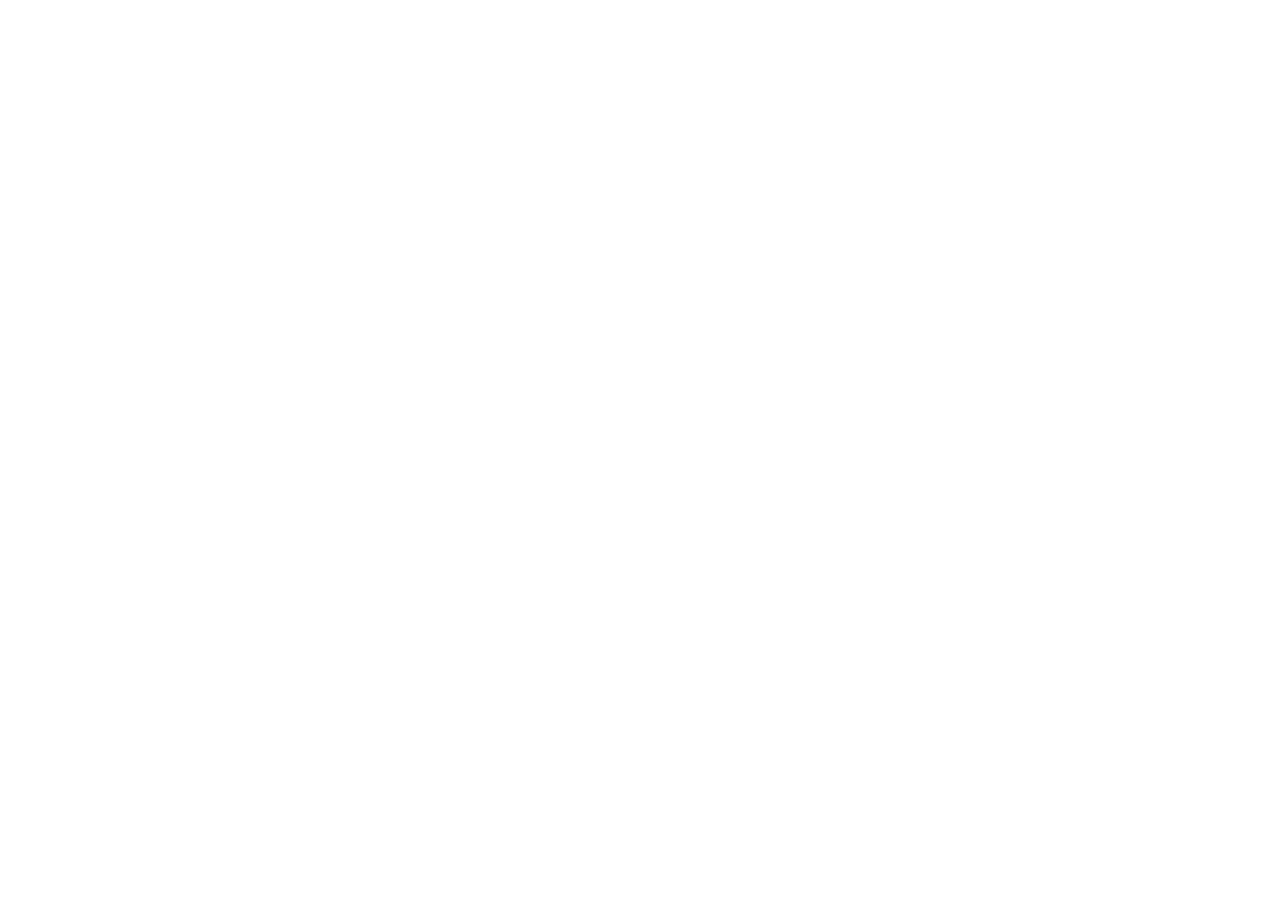
==== index.html @ 38caeb2e "layout" ====
<!DOCTYPE html>
<html lang="en">

<head>
    <meta charset="UTF-8">
    <meta http-equiv="X-UA-Compatible" content="IE=edge">
    <meta name="viewport" content="width=device-width, initial-scale=1.0">
    <title>Violeta Pugliese</title>
    <!-- Fonts -->
    <link rel="preconnect" href="https://fonts.googleapis.com">
    <link rel="preconnect" href="https://fonts.gstatic.com" crossorigin>
    <link href="https://fonts.googleapis.com/css2?family=Quicksand:wght@400;700&display=swap" rel="stylesheet">
</head>
<body id="bodyPage" class="body-page dark-mode">
    <div class="page-big-container">
        <header class="header">
            <div class="header__dark-mode"></div>
            <div class="header__arrow"></div>
        </header>
        <div class="intro"></div>
        <main class="main">
            <div class="main__menu"></div>
            <div class="main__profile"></div>
            <div class="main__dev"></div>
            <div class="main__art"></div>
        </main>
        <div class="contact"></div>
        <footer class="footer"></footer>
    </div>
</body>
</html>
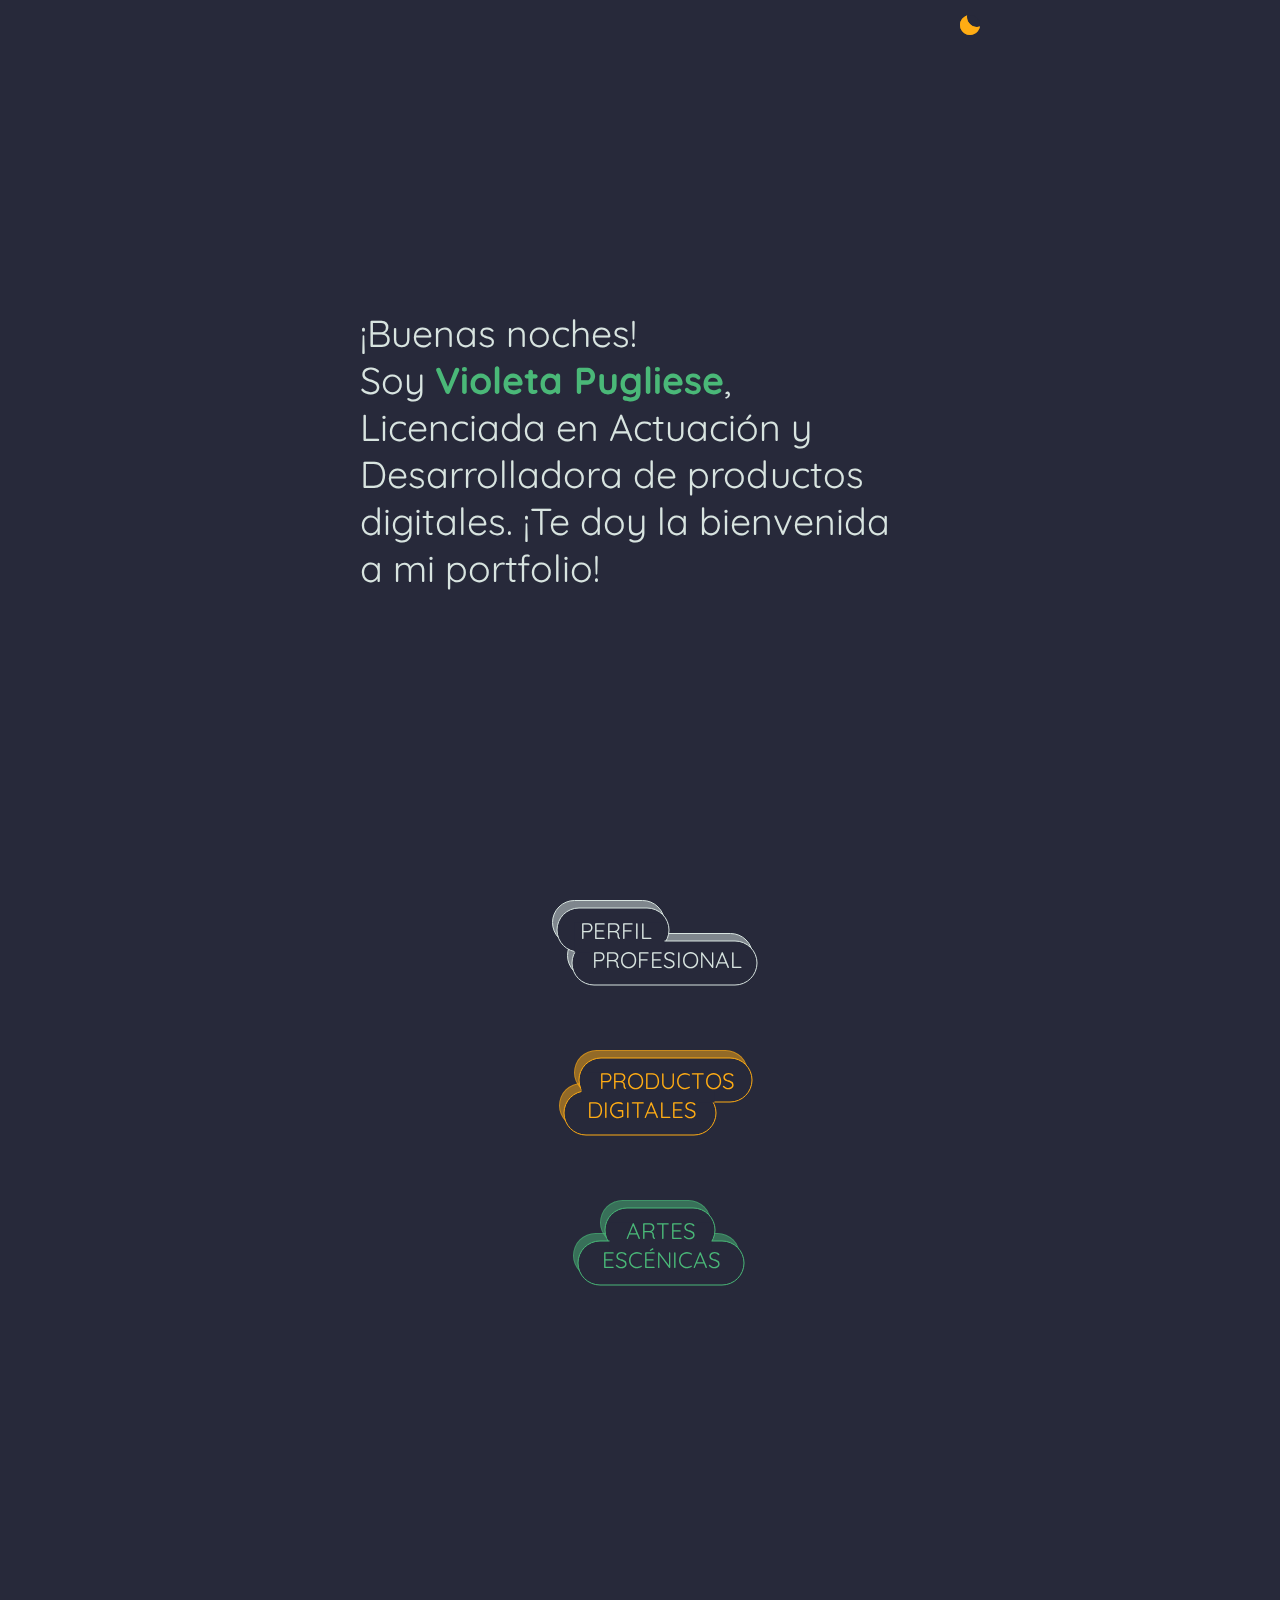
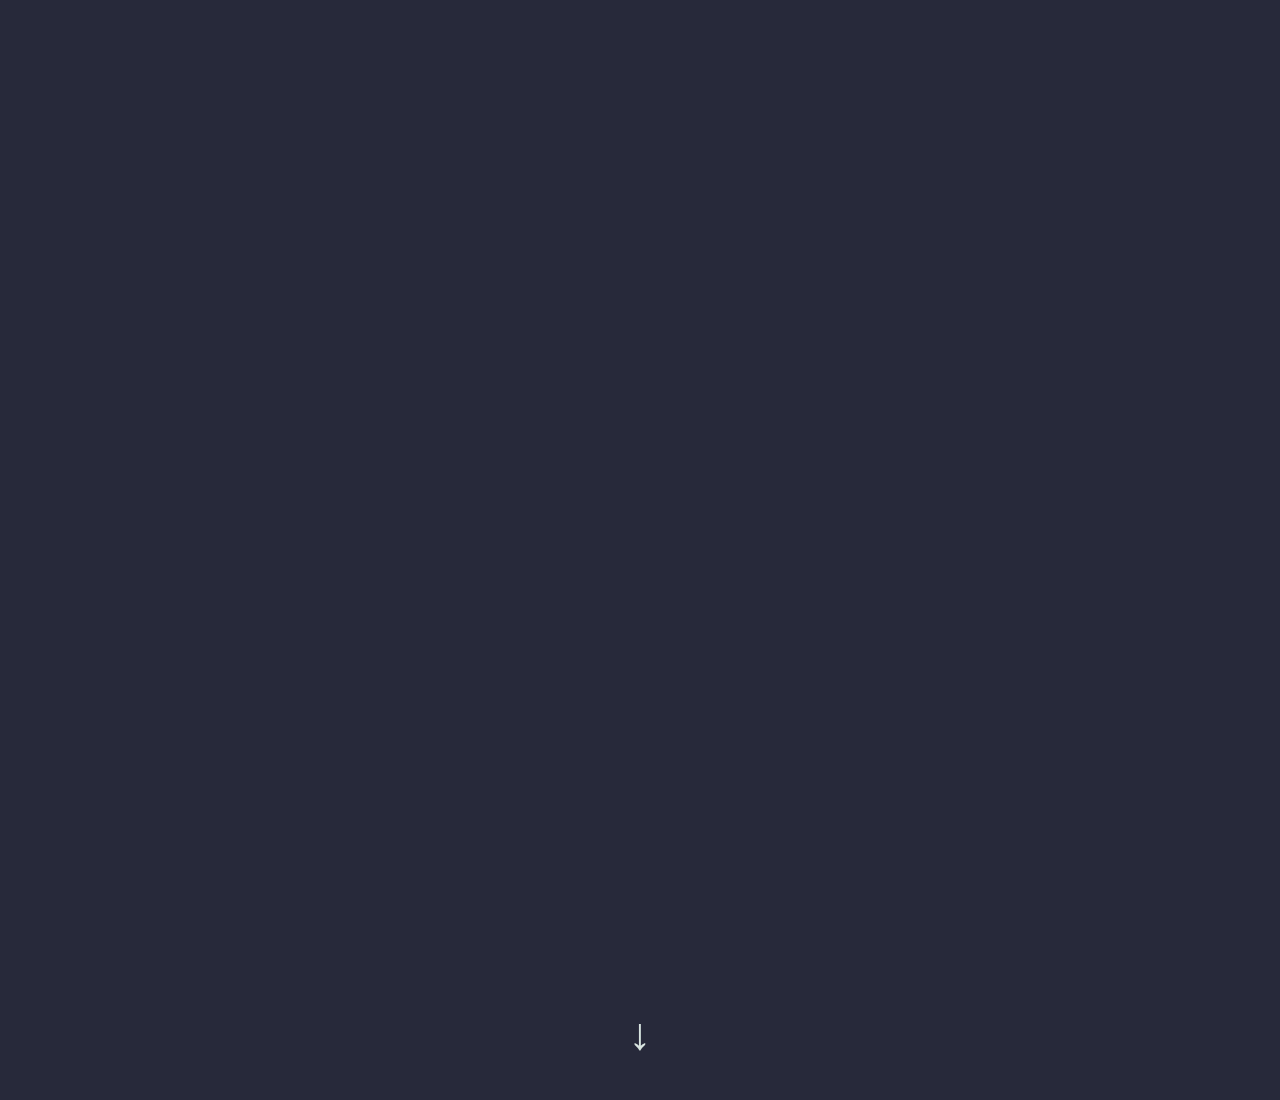
==== commit a5ec0e62: "btn animation" ====
--- a/index.html
+++ b/index.html
@@ -6,26 +6,134 @@
     <meta http-equiv="X-UA-Compatible" content="IE=edge">
     <meta name="viewport" content="width=device-width, initial-scale=1.0">
     <title>Violeta Pugliese</title>
+    <!-- Styles -->
+    <link rel="stylesheet" href="./index.css">
     <!-- Fonts -->
     <link rel="preconnect" href="https://fonts.googleapis.com">
     <link rel="preconnect" href="https://fonts.gstatic.com" crossorigin>
     <link href="https://fonts.googleapis.com/css2?family=Quicksand:wght@400;700&display=swap" rel="stylesheet">
+
 </head>
+
 <body id="bodyPage" class="body-page dark-mode">
     <div class="page-big-container">
         <header class="header">
-            <div class="header__dark-mode"></div>
-            <div class="header__arrow"></div>
+            <div class="header__dark-mode">
+                <div class="header__dark-mode-icon dark-mode-icon">
+                    <svg width="20" height="20" viewBox="0 0 20 20" fill="none" xmlns="http://www.w3.org/2000/svg">
+                        <circle cx="10" cy="10" r="10" fill="#27293A" />
+                        <mask id="path-2-inside-1" fill="white">
+                            <path fill-rule="evenodd" clip-rule="evenodd"
+                                d="M19.8758 11.5803C18.965 11.8533 17.9997 12 17 12C11.4772 12 7 7.52286 7 2.00001C7 1.46228 7.04244 0.934452 7.12416 0.419708C3.00307 1.65503 0 5.47682 0 10C0 15.5229 4.47715 20 10 20C14.9851 20 19.1182 16.3523 19.8758 11.5803Z" />
+                        </mask>
+                        <path fill-rule="evenodd" clip-rule="evenodd"
+                            d="M19.8758 11.5803C18.965 11.8533 17.9997 12 17 12C11.4772 12 7 7.52286 7 2.00001C7 1.46228 7.04244 0.934452 7.12416 0.419708C3.00307 1.65503 0 5.47682 0 10C0 15.5229 4.47715 20 10 20C14.9851 20 19.1182 16.3523 19.8758 11.5803Z"
+                            fill="#FFAC14" />
+                        <path
+                            d="M19.8758 11.5803L20.3696 11.6587L20.4944 10.8729L19.7323 11.1014L19.8758 11.5803ZM7.12416 0.419708L7.61798 0.498106L7.74273 -0.287692L6.9806 -0.059237L7.12416 0.419708ZM19.7323 11.1014C18.8676 11.3606 17.9505 11.5 17 11.5V12.5C18.0488 12.5 19.0625 12.3461 20.0194 12.0593L19.7323 11.1014ZM17 11.5C11.7533 11.5 7.5 7.24672 7.5 2.00001H6.5C6.5 7.799 11.201 12.5 17 12.5V11.5ZM7.5 2.00001C7.5 1.48863 7.54036 0.987015 7.61798 0.498106L6.63035 0.34131C6.54453 0.881888 6.5 1.43592 6.5 2.00001H7.5ZM0.5 10C0.5 5.70372 3.35233 2.07232 7.26773 0.898654L6.9806 -0.059237C2.65382 1.23774 -0.5 5.24992 -0.5 10H0.5ZM10 19.5C4.75329 19.5 0.5 15.2467 0.5 10H-0.5C-0.5 15.799 4.20101 20.5 10 20.5V19.5ZM19.382 11.5019C18.6624 16.0349 14.7354 19.5 10 19.5V20.5C15.2348 20.5 19.5741 16.6697 20.3696 11.6587L19.382 11.5019Z"
+                            fill="#FFAC14" mask="url(#path-2-inside-1)" />
+                    </svg>
+
+
+                </div>
+                <div class="header__dark-mode-icon light-mode-icon">
+                    <svg width="20" height="20" viewBox="0 0 20 20" fill="none" xmlns="http://www.w3.org/2000/svg">
+                        <circle cx="10" cy="10" r="10" fill="#FFAC14" />
+                        <mask id="path-2-inside-1" fill="white">
+                            <path fill-rule="evenodd" clip-rule="evenodd"
+                                d="M19.8758 11.5805C18.965 11.8535 17.9997 12.0002 17 12.0002C11.4772 12.0002 7 7.52307 7 2.00023C7 1.46249 7.04244 0.934665 7.12416 0.419922C3.00307 1.65524 0 5.47703 0 10.0002C0 15.5231 4.47715 20.0002 10 20.0002C14.9851 20.0002 19.1182 16.3525 19.8758 11.5805Z" />
+                        </mask>
+                        <path fill-rule="evenodd" clip-rule="evenodd"
+                            d="M19.8758 11.5805C18.965 11.8535 17.9997 12.0002 17 12.0002C11.4772 12.0002 7 7.52307 7 2.00023C7 1.46249 7.04244 0.934665 7.12416 0.419922C3.00307 1.65524 0 5.47703 0 10.0002C0 15.5231 4.47715 20.0002 10 20.0002C14.9851 20.0002 19.1182 16.3525 19.8758 11.5805Z"
+                            fill="white" />
+                        <path
+                            d="M19.8758 11.5805L20.3696 11.6589L20.4944 10.8731L19.7323 11.1016L19.8758 11.5805ZM7.12416 0.419922L7.61798 0.49832L7.74273 -0.287478L6.9806 -0.0590234L7.12416 0.419922ZM19.7323 11.1016C18.8676 11.3608 17.9505 11.5002 17 11.5002V12.5002C18.0488 12.5002 19.0625 12.3463 20.0194 12.0595L19.7323 11.1016ZM17 11.5002C11.7533 11.5002 7.5 7.24693 7.5 2.00023H6.5C6.5 7.79922 11.201 12.5002 17 12.5002V11.5002ZM7.5 2.00023C7.5 1.48884 7.54036 0.987229 7.61798 0.49832L6.63035 0.341524C6.54453 0.882101 6.5 1.43614 6.5 2.00023H7.5ZM0.5 10.0002C0.5 5.70393 3.35233 2.07253 7.26773 0.898867L6.9806 -0.0590234C2.65382 1.23796 -0.5 5.25013 -0.5 10.0002H0.5ZM10 19.5002C4.75329 19.5002 0.5 15.2469 0.5 10.0002H-0.5C-0.5 15.7992 4.20101 20.5002 10 20.5002V19.5002ZM19.382 11.5021C18.6624 16.0351 14.7354 19.5002 10 19.5002V20.5002C15.2348 20.5002 19.5741 16.6699 20.3696 11.6589L19.382 11.5021Z"
+                            fill="#FFAC14" mask="url(#path-2-inside-1)" />
+                    </svg>
+                </div>
+            </div>
+            <div class="header__arrow">
+                <div class="header__arrow-down-icon">
+                    <p>↓</p>
+                </div>
+                <div class="header__arrow-up-icon">
+                    <p>↑</p>
+                </div>
+            </div>
+            <div class="header__arrow-back">
+                <div class="header__arrow-back-icon">
+                    <p>←</p>
+                </div>
+            </div>
         </header>
-        <div class="intro"></div>
-        <main class="main">
-            <div class="main__menu"></div>
-            <div class="main__profile"></div>
-            <div class="main__dev"></div>
-            <div class="main__art"></div>
-        </main>
-        <div class="contact"></div>
-        <footer class="footer"></footer>
+        <div class="content-big-container">
+            <div class="intro">
+                <div class="intro__text-container">
+                    <h1 class="intro__text">
+                        <span id="greeting" class="">¡Buenas noches!</span> <br>
+                        Soy <span class="intro__my-name">Violeta Pugliese</span>, Licenciada en Actuación y Desarrolladora de productos digitales. ¡Te doy
+                        la bienvenida a mi portfolio!
+                    </h1>
+                </div>
+
+            </div>
+            <main class="main">
+                <div class="main__menu ">
+                    <div class="main__menu-btn btn-profile ">
+                        <div class="btn-bg-profile">
+                            <div class="btn-form btn-position-profile-1 btn-color-profile"></div>
+                            <div class="btn-form btn-position-profile-2 btn-color-profile"></div>
+                        </div>
+                        <div class="btn-front-profile btn-front">
+                            <div class="btn-form btn-position-profile-1 bg-dark-mode border-profile"></div>
+                            <div class="btn-form btn-position-profile-2 bg-dark-mode border-profile"></div>
+                            <div class="patch-profile bg-dark-mode"></div>
+                            <h2 class="menu__title profile__title">Perfil </h2>
+                            <h2 class="menu__title profile__title">&nbsp Profesional</h2>
+                        </div>
+                    </div>
+                    <div class="main__menu-btn btn-dev">
+                        <div class="btn-bg-dev">
+                            <div class="btn-form btn-position-dev-1 btn-color-dev"></div>
+                            <div class="btn-form btn-position-dev-2 btn-color-dev"></div>
+                        </div>
+                        <div class="btn-front-dev btn-front">
+                            <div class="btn-form btn-position-dev-1 bg-dark-mode border-dev"></div>
+                            <div class="btn-form btn-position-dev-2 bg-dark-mode border-dev"></div>
+                            <div class="patch-dev bg-dark-mode"></div>
+                            <h2 class="menu__title dev__title">&nbsp Productos </h2>
+                            <h2 class="menu__title dev__title">Digitales</h2>
+                        </div>
+                    </div>
+                    <div class="main__menu-btn btn-art">
+                        <div class="btn-bg-art">
+                            <div class="btn-form btn-position-art-1 btn-color-art"></div>
+                            <div class="btn-form btn-position-art-2 btn-color-art"></div>
+                        </div>
+                        <div class="btn-front-art btn-front">
+                            <div class="btn-form btn-position-art-1 bg-dark-mode border-art"></div>
+                            <div class="btn-form btn-position-art-2 bg-dark-mode border-art"></div>
+                            <div class="patch-art bg-dark-mode"></div>
+                            <h2 class="menu__title art__title">Artes</h2>
+                            <h2 class="menu__title art__title">Escénicas</h2>
+                        </div>
+                    </div>                      
+                </div>
+                <div class="main__profile"></div>
+                <div class="main__dev"></div>
+                <div class="main__art"></div>
+            </main>
+            <div class="contact"></div>
+        </div>
+        <footer class="footer">
+            <div class="footer__arrow">
+                <div class="footer__arrow-down-icon">
+                    <p>↓</p>
+                </div>
+            </div>
+        </footer>
     </div>
+    <script type="text/javascript" src="/menu.js"></script>
 </body>
+
 </html>--- a/index.css
+++ b/index.css
@@ -0,0 +1,318 @@
+:root {
+  --vp-light: #d8e4e0;
+  --vp-light-50: rgb(216, 228, 224, 0.5);
+  --vp-blue: #27293a;
+  --vp-blue-50: rgb(39, 41, 58, 0.5);
+  --vp-blue-70: rgb(39, 41, 58, 0.7);
+  --vp-green: #4ab878;
+  --vp-green-50: rgb(74, 184, 120, 0.5);
+  --vp-green-70: rgb(74, 184, 120, 0.7);
+  --vp-yellow: #ffac14;
+  --vp-yellow-50: rgb(255, 172, 20, 0.5);
+  --vp-yellow-70: rgb(255, 172, 20, 0.7);
+  --vp-white: #ffffff;
+}
+* {
+  margin: 0;
+  box-sizing: border-box;
+}
+html {
+  font-size: 10px;
+  font-family: "Quicksand", sans-serif;
+  font-weight: 400;
+}
+.dark-mode {
+  background-color: var(--vp-blue);
+  color: var(--vp-light);
+}
+.light-mode {
+  background-color: var(--vp-white);
+  color: var(--vp-blue);
+}
+.bg-dark-mode {
+  background-color: var(--vp-blue);
+}
+.bg-light-mode {
+  background-color: var(--vp-blue);
+}
+.page-big-container {
+  position: relative;
+  left: 0;
+  right: 0;
+  margin: 0 auto;
+  width: 100%;
+  max-width: 700px;
+  height: 300vh;
+  /* border: solid #fff 1px; */
+}
+.content-big-container {
+  position: absolute;
+  top: 0;
+  left: 0;
+  right: 0;
+  margin: 0 auto;
+  width: 80%;
+  max-width: 600px;
+  /* border: solid 1px #fff; */
+}
+/* Header */
+.header {
+  position: sticky;
+  top: 0;
+  height: 40px;
+}
+.header__dark-mode {
+  position: absolute;
+  width: 30px;
+  height: 30px;
+  right: 0;
+  padding-top: 1rem;
+  padding-right: 1rem;
+}
+.header__dark-mode-icon {
+  position: absolute;
+}
+.light-mode-icon {
+  display: none;
+}
+.header__arrow {
+  position: absolute;
+  width: 3rem;
+  height: 3rem;
+  left: 0;
+  right: 0;
+  margin: 0 auto;
+  text-align: center;
+}
+.header__arrow-back {
+  position: absolute;
+  left: 0;
+  padding-left: 1rem;
+}
+.header p {
+  font-size: 3rem;
+}
+.header__arrow-up-icon {
+  display: none;
+}
+.header__arrow-down-icon {
+  display: none;
+}
+.header__arrow-back-icon {
+  display: none;
+}
+
+/* Intro */
+.intro {
+  position: relative;
+  top: 0;
+  height: 100vh;
+}
+.intro__text-container {
+  display: flex;
+  align-items: center;
+  height: 100%;
+}
+.intro__text {
+  font-weight: 400;
+  font-size: 2.5rem;
+}
+.intro__my-name {
+  font-weight: 700;
+  color: var(--vp-green);
+}
+/* Footer */
+.footer {
+  position: absolute;
+  bottom: 0;
+  width: 100%;
+  height: 6rem;
+}
+.footer__arrow {
+  position: absolute;
+  top: 0;
+  left: 0;
+  right: 0;
+  margin: 0 auto;
+  width: 4rem;
+  height: 4rem;
+  text-align: center;
+}
+.footer__arrow-down-icon {
+  position: relative;
+  top: 0;
+}
+.footer__arrow p {
+  line-height: 3rem;
+  font-size: 3rem;
+}
+/* Main Menu */
+/* Btns */
+.main {
+  height: 100vh;
+  overflow: hidden;
+}
+.main__menu {
+  position: relative;
+  height: 100%;
+  width: 100%;
+}
+.main__menu-btn {
+  position: absolute;
+  width: fit-content;
+  height: fit-content;
+  transition: 0.5s;
+  left: -1rem;
+  right: 0;
+  margin: 0 auto;
+}
+.menu__title {
+  position: relative;
+  text-transform: uppercase;
+  font-weight: 400;
+}
+.btn-form {
+  position: absolute;
+  border-radius: 1.5rem;
+  height: 3rem;
+}
+.btn-front {
+  position: relative;
+  width: fit-content;
+  height: fit-content;
+  cursor: pointer;
+  transform: translate(0.3rem, 0.5rem);
+  z-index: 1;
+  transition: ease;
+}
+.btn-front:active{
+  animation: down 0.5s;
+}
+@keyframes down {
+  0% {
+    transform: translate(0.3rem, 0.5rem);
+  }
+  30% {
+    transform: translate(0.1rem, 0.3rem);
+    animation-timing-function: ease;
+  }
+  100%{
+    transform: translate(0.3rem, 0.5rem);
+    animation-timing-function: ease;
+  }
+}
+.animation-btn-x{
+  left: -14rem !important; 
+}
+.animation-btn-y{
+  top: 0 !important; 
+}
+.animation-btn-out{
+  right: -200rem;
+}
+/* btn PROFILE */
+.btn-profile {
+  top: 0;
+}
+.btn-color-profile {
+  background-color: var(--vp-light-50);
+  border: solid 1px var(--vp-light);
+}
+.btn-position-profile-1 {
+  width: 70%;
+}
+.btn-position-profile-2 {
+  bottom: -1.3rem;
+  left: 1rem;
+  width: 115%;
+}
+.border-profile {
+  border: solid 1px var(--vp-light);
+}
+.patch-profile {
+  position: absolute;
+  top: 1rem;
+  left: 1.2rem;
+  width: 56%;
+  height: 2rem;
+}
+.profile__title {
+  left: 1.6rem;
+  top: 0.5rem;
+}
+/* /btn PROFILE */
+/* btn DEV */
+.btn-dev {
+  top: 10rem;
+}
+.btn-color-dev {
+  background-color: var(--vp-yellow-50);
+  border: solid 1px var(--vp-yellow-50);
+}
+.btn-position-dev-1 {
+  width: 118%;
+  left: 1rem;
+}
+.btn-position-dev-2 {
+  bottom: -1.3rem;
+  width: 104%;
+}
+.border-dev {
+  border: solid 1px var(--vp-yellow);
+}
+.patch-dev {
+  position: absolute;
+  top: 1rem;
+  left: 1.2rem;
+  width: 90%;
+  height: 2rem;
+}
+.dev__title {
+  color: var(--vp-yellow);
+  left: 1.6rem;
+  top: 0.5rem;
+}
+/* /btn DEV */
+/* btn art */
+.btn-art {
+  top: 20rem;
+}
+.btn-color-art {
+  background-color: var(--vp-green-50);
+  border: solid 1px var(--vp-green-50);
+}
+.btn-position-art-1 {
+  width: 93%;
+  left: 1.8rem;
+}
+.btn-position-art-2 {
+  bottom: -1.3rem;
+  width: 140%;
+}
+.border-art {
+  border: solid 1px var(--vp-green);
+}
+.patch-art {
+  position: absolute;
+  top: 1rem;
+  left: 2.1rem;
+  width: 86%;
+  height: 2rem;
+}
+.art__title {
+  text-align: center;
+  color: var(--vp-green);
+  left: 1.6rem;
+  top: 0.5rem;
+}
+/* /btn art */
+@media (min-width: 768px) {
+  html {
+    font-size: 15px;
+  }
+}
+@media (min-width: 1400px) {
+  html {
+    font-size: 20px;
+  }
+}
